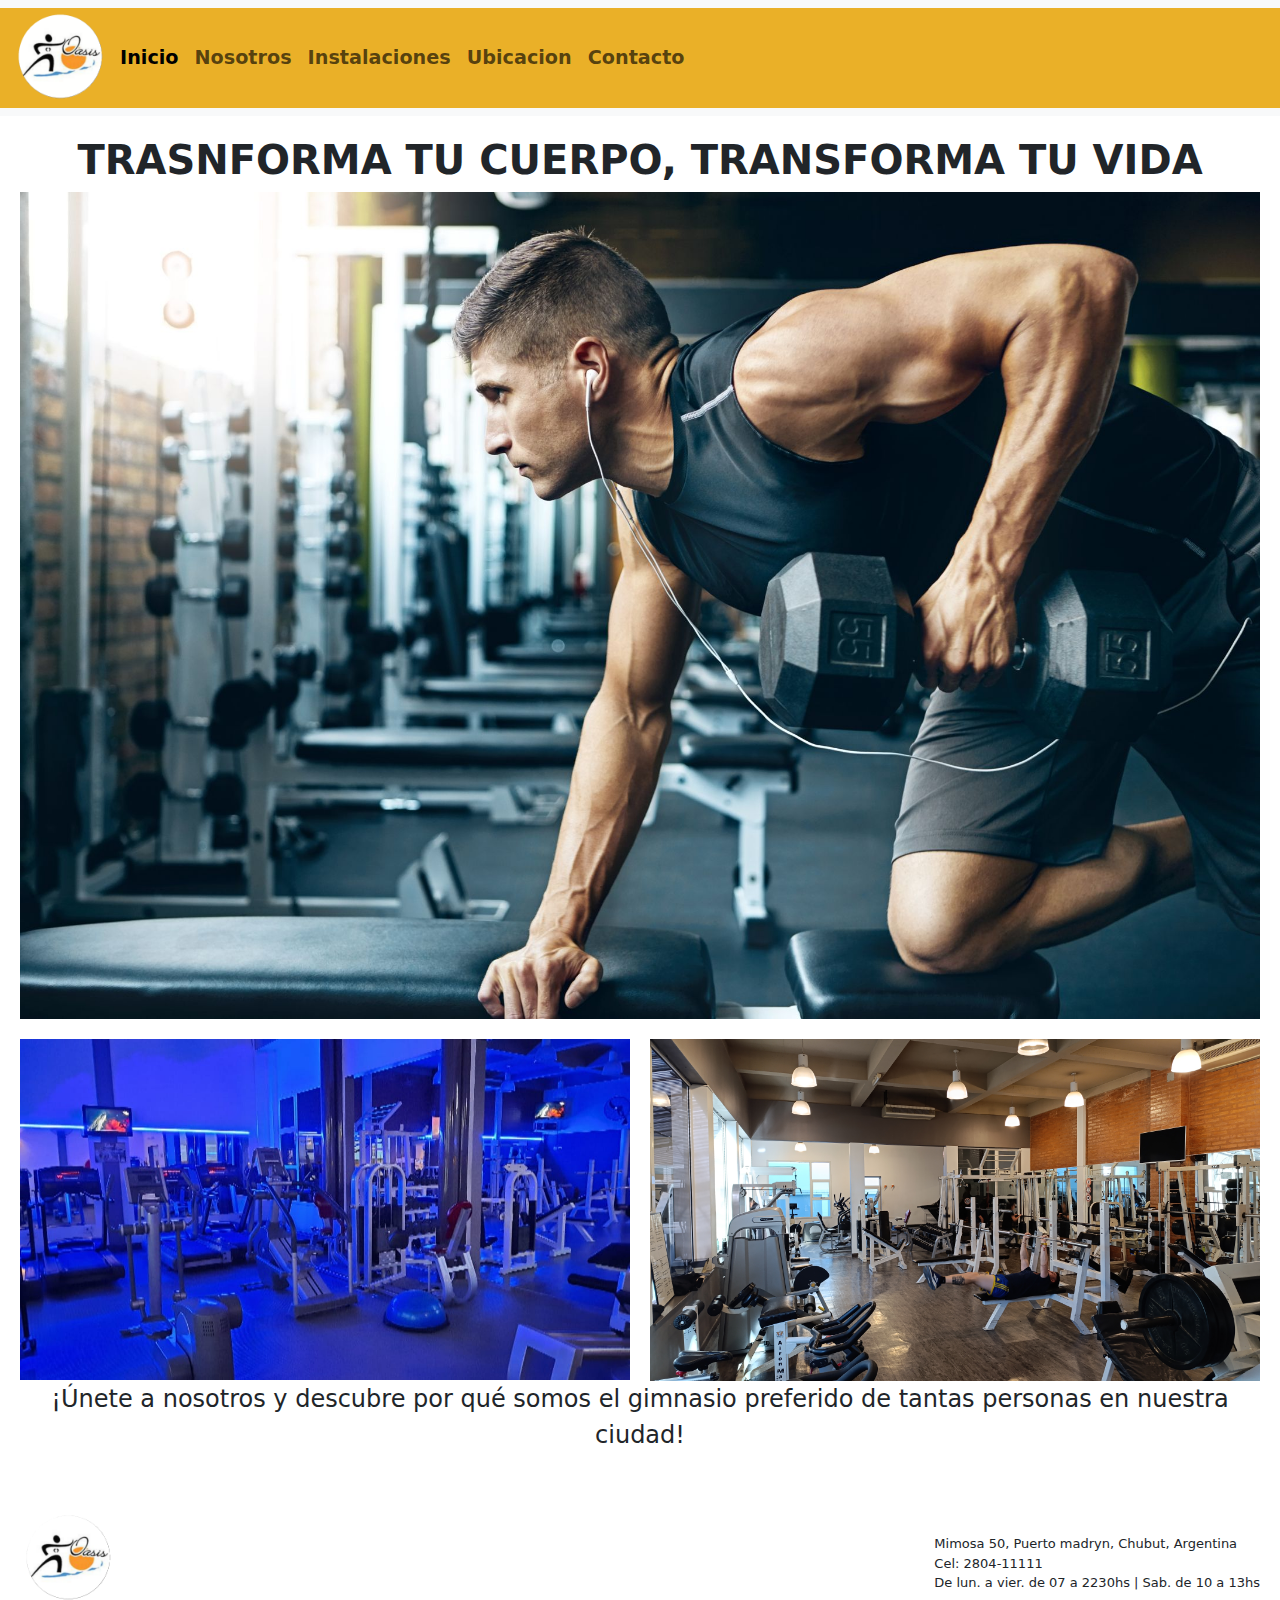
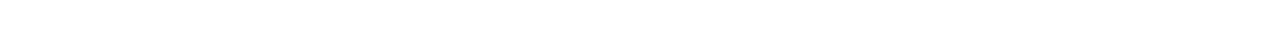
==== index.html @ 8ba61565 "primer guardado" ====
<!DOCTYPE html>
<html lang="en">
<head>
    <meta charset="UTF-8">
    <meta name="viewport" content="width=device-width, initial-scale=1.0">

    <!-- bootstrap-->
    <link href="https://cdn.jsdelivr.net/npm/bootstrap@5.3.3/dist/css/bootstrap.min.css" rel="stylesheet" integrity="sha384-QWTKZyjpPEjISv5WaRU9OFeRpok6YctnYmDr5pNlyT2bRjXh0JMhjY6hW+ALEwIH" crossorigin="anonymous">
    <!-- CSS -->
    <link rel="stylesheet" href="style.css">

    <title>Document</title>
</head>

<body>

    <!-- ACA VA EL LOGO Y EL MENU HORIZONTAL -->
    <header conteiner>

        <nav class="navbar navbar-expand-lg bg-body-tertiary">
            <div class="container-fluid">
             <section id="logosuperior">
              <img src="multimedia/logo.png">
             </section>
              <button class="navbar-toggler" type="button" data-bs-toggle="collapse" data-bs-target="#navbarNav" aria-controls="navbarNav" aria-expanded="false" aria-label="Toggle navigation">
                <span class="navbar-toggler-icon"></span>
              </button>
              <div class="collapse navbar-collapse" id="navbarNav">
                <ul class="navbar-nav">
                  <li class="nav-item">

                    <a class="nav-link active" aria-current="page" href="#">Inicio</a>
                  </li>
                  <li class="nav-item">
                    <a class="nav-link" href="pages/nosotros.html">Nosotros</a>
                  </li>
                  <li class="nav-item">
                    <a class="nav-link" href="pages/instalaciones.html">Instalaciones</a>
                  </li>
                  <li class="nav-item">
                    <a class="nav-link" href="pages/ubicacion.html">Ubicacion</a>
                  </li>
                  <li class="nav-item">
                    <a class="nav-link" href="pages/contacto.html">Contacto</a>
                  </li>
                </ul>
              </div>
            </div>
          </nav>
    </header>
 

    
    <main>
      <!-- ACA VA EL TITULO -->
      <h1> TRASNFORMA TU CUERPO, TRANSFORMA TU VIDA </h1> 
      
      <section id="portada-conteiner">
        <section class="imagenportada">
         <img src="multimedia/hombre-entrenando.jpg" alt="imagen del gimnasio" class="foto1">
        </section>
      
        <section class="inferiorbody">
         <img src="multimedia/cadioazul.jpg" alt="imagen de la sala cardiovascular" class="foto2">
         <img src="multimedia/salonmusculacion.jpg" alt="imagen bicicletas" class="foto3">
        </section>
      </section>

      <!-- ACA VA UNA FRASE DE BAJO DE LAS FOTOS-->
      <section class="FRASE">
         <p> ¡Únete a nosotros y descubre por qué somos el gimnasio preferido de tantas personas en nuestra ciudad!</p>
      </section> 

    


    </main>    

    

   <!-- ACA VA EL LOGO Y LOS DATOS DE DIRECCION, TELEFONO Y HORARIOS -->
    <footer>
        <section id="logo">
         <img src="multimedia/logo.png" alt="imagen del logo">
        </section>
    
      <section id="informacion"> 
         <P> Mimosa 50, Puerto madryn, Chubut, Argentina <br> Cel: 2804-11111 <br> De lun. a vier. de 07 a 2230hs | Sab. de 10 a 13hs</P>
      </section>

    </footer>

  
    <!--bootstrap-->
    <script src="https://cdn.jsdelivr.net/npm/bootstrap@5.3.3/dist/js/bootstrap.bundle.min.js" integrity="sha384-YvpcrYf0tY3lHB60NNkmXc5s9fDVZLESaAA55NDzOxhy9GkcIdslK1eN7N6jIeHz" crossorigin="anonymous"></script>

</body>
</html>
---- style.css ----
/* reseteo de margenes  */
*{ 
    margin: 0;
    padding: 0;
}


/* Header */

.container-fluid {
    background-color: #eab028;
    display: flex;
    flex-wrap: wrap;
}

.navbar-nav {font-size: larger;
    font-weight:bold;  
}

header #logosuperior img {max-height: 100px;}
  

    
/* body */

main {
    padding: 20px;
}
     
h1 { text-align: center;
font-weight: 800;}
h2 { text-align: center;}
h3 {text-decoration: none;}



#portada-conteiner {
display: grid;
grid-template-columns: 1fr;
grid-template-rows: auto auto;
gap: 20px;
}


.foto1 {width: 100%;
height: auto;}
.foto2 {width: 100%;
height: auto;}
.foto3 {width: 100%;
height: auto;}

.inferiorbody {
    display: grid;
    grid-template-columns: 1fr 1fr;
    gap: 20px;

    width: 100%;
    height: auto;

}


main section p { 
    text-align: center;
    font-weight: 500;
    font-size: x-large;
}

/* Nosotros  */

#nosotros-conteiner {background-color: black;}
.nosotros-titulo {color: #eab028;}

.casa { 
    width: 100%;
}

.historia {
    text-align: justify;
    font-weight: 500;
    font-size: x-large;
    padding: 20px;
    color: #eab028;

}

/* Carousel */

.carousel {margin: 20px auto;
max-width: 80%;       
}

.carousel-inner img {
    max-height: 400px;
    object-fit: cover;
}


/* Ubicacion */

#ubicacion-conteiner {
    display:flex;
    flex-direction: column;
    background-color: black;
}

.mapa {display: flex;
justify-content: center; }

.ubicacion p {text-align: center;
color: #eab028;
}

.titulo-ubicacion { color:#eab028 ;}


/* Contacto */

#contacto-conteiner {
    display: flex;
    flex-flow: row wrap;
    justify-content: space-between;
    padding-bottom: 240px;
    padding-left: 20px;
    padding-right: 20px;
    padding-top: 100px;
  

}

.whatsapp {
 padding: 40px;
 background-color:#eab028;
 border: 4px black solid;
}


.instagram{
    padding: 40px;
    background-color: #eab028;
    border: 4px black solid;
}

.email {
    padding: 40px;
    background-color: #eab028;
    border: 4px black solid;
}

/* PIE DE PAGINAA */

footer {
display: flex;
justify-content: space-between;
align-items: flex-end;
padding: 20px;

}

footer #informacion {font-size: small;}

footer #logo img { max-height: 100px}
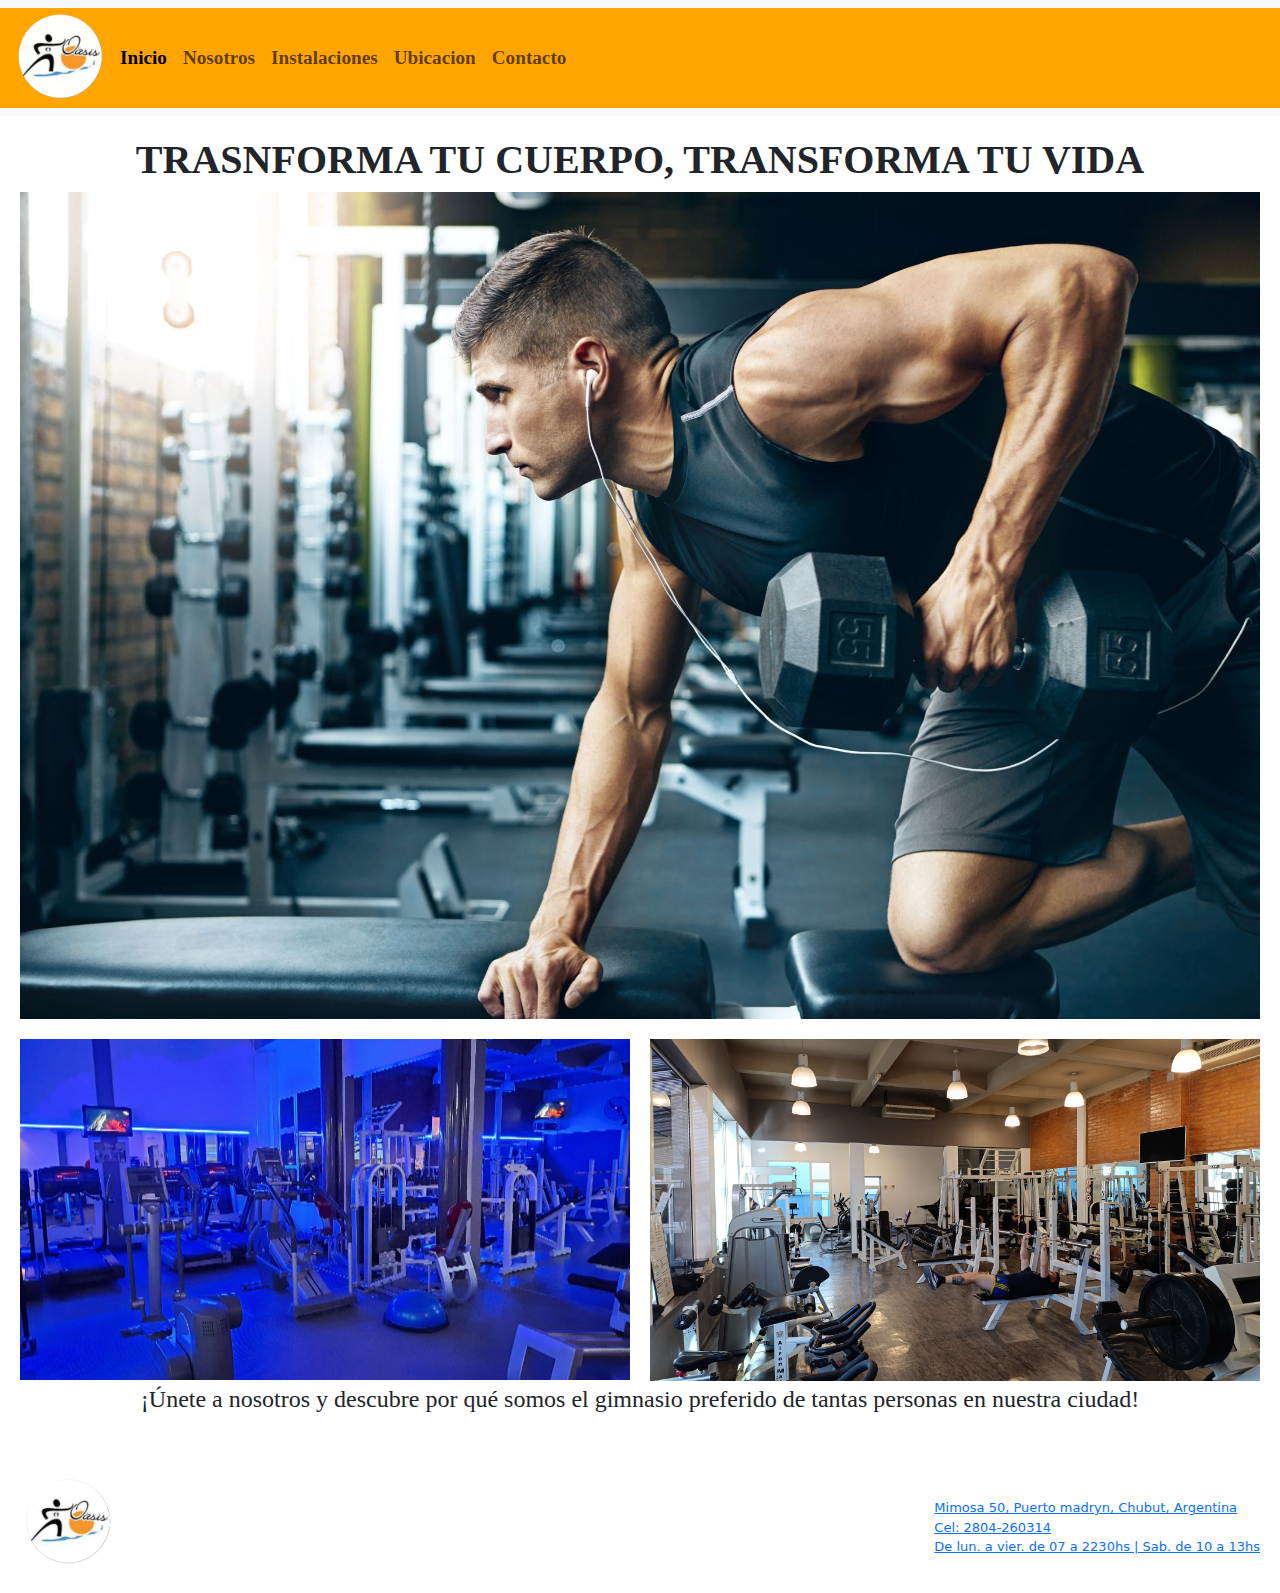
==== commit d4dd39e4: "3er entrega casi terminado" ====
--- a/index.html
+++ b/index.html
@@ -7,7 +7,7 @@
     <!-- bootstrap-->
     <link href="https://cdn.jsdelivr.net/npm/bootstrap@5.3.3/dist/css/bootstrap.min.css" rel="stylesheet" integrity="sha384-QWTKZyjpPEjISv5WaRU9OFeRpok6YctnYmDr5pNlyT2bRjXh0JMhjY6hW+ALEwIH" crossorigin="anonymous">
     <!-- CSS -->
-    <link rel="stylesheet" href="style.css">
+    <link rel="stylesheet" href="./CSS/styles.css">
 
     <title>Document</title>
 </head>
@@ -20,7 +20,8 @@
         <nav class="navbar navbar-expand-lg bg-body-tertiary">
             <div class="container-fluid">
              <section id="logosuperior">
-              <img src="multimedia/logo.png">
+              <a href="index.html">
+              <img src="multimedia/logo.png" alt="imagen del logo">
              </section>
               <button class="navbar-toggler" type="button" data-bs-toggle="collapse" data-bs-target="#navbarNav" aria-controls="navbarNav" aria-expanded="false" aria-label="Toggle navigation">
                 <span class="navbar-toggler-icon"></span>
@@ -80,12 +81,15 @@
 
    <!-- ACA VA EL LOGO Y LOS DATOS DE DIRECCION, TELEFONO Y HORARIOS -->
     <footer>
+      <section class="footer-conteiner">
         <section id="logo">
-         <img src="multimedia/logo.png" alt="imagen del logo">
+          <a href="index.html">
+          <img src="multimedia/logo.png" alt="imagen del logo">
         </section>
     
-      <section id="informacion"> 
-         <P> Mimosa 50, Puerto madryn, Chubut, Argentina <br> Cel: 2804-11111 <br> De lun. a vier. de 07 a 2230hs | Sab. de 10 a 13hs</P>
+        <section id="informacion"> 
+         <P> Mimosa 50, Puerto madryn, Chubut, Argentina <br> Cel: 2804-260314 <br> De lun. a vier. de 07 a 2230hs | Sab. de 10 a 13hs</P>
+        </section>
       </section>
 
     </footer>
--- a/CSS/styles.css
+++ b/CSS/styles.css
@@ -0,0 +1,184 @@
+.box {
+  width: 200px;
+  height: 100px;
+  border: 1px solid black;
+  border-radius: 5px;
+}
+
+/* reseteo de margenes  */
+* {
+  margin: 0;
+  padding: 0;
+}
+
+/* Estilo del HEADER */
+.container-fluid {
+  background-color: orange;
+  display: flex;
+  flex-wrap: wrap;
+}
+
+.navbar-nav {
+  font-size: larger;
+  font-weight: bold;
+  font-family: "Cambria, Cochin, Georgia, Times, 'Times New Roman', serif;";
+}
+
+header #logosuperior img {
+  max-height: 100px;
+}
+
+/* Estilo main */
+main {
+  padding: 20px;
+}
+
+h1 {
+  text-align: center;
+  font-weight: 800;
+  font-family: "Gill Sans', 'Gill Sans MT', Calibri, 'Trebuchet MS', sans-serif";
+}
+
+#portada-conteiner {
+  display: grid;
+  grid-template-columns: 1fr;
+  grid-template-rows: auto auto;
+  gap: 20px;
+}
+
+.foto1 {
+  width: 100%;
+  height: auto;
+}
+
+.foto2 {
+  width: 100%;
+  height: auto;
+}
+
+.foto3 {
+  width: 100%;
+  height: auto;
+}
+
+.inferiorbody {
+  display: grid;
+  grid-template-columns: 1fr 1fr;
+  gap: 20px;
+  width: 100%;
+  height: auto;
+}
+
+main section p {
+  text-align: center;
+  font-weight: 500;
+  font-size: x-large;
+  font-family: "nunito";
+}
+
+/* NOSOTROS */
+#nosotros-conteiner {
+  background-color: black;
+}
+
+.nosotros-titulo {
+  color: orange;
+}
+
+.casa {
+  width: 100%;
+}
+
+.historia {
+  text-align: justify;
+  font-weight: 500;
+  font-size: x-large;
+  padding: 20px;
+  color: orange;
+}
+
+/* Estilo de Carousel */
+.carousel {
+  margin: 20px auto;
+  max-width: 80%;
+}
+
+.carousel-inner img {
+  max-height: 400px 200px;
+  object-fit: cover;
+}
+
+/* Estilo de ubicacion */
+#ubicacion-conteiner {
+  display: flex;
+  flex-direction: column;
+  background-color: black;
+}
+
+.mapa {
+  display: flex;
+  justify-content: center;
+}
+
+.ubicacion p {
+  text-align: center;
+  color: #eab028;
+}
+
+.titulo-ubicacion {
+  color: orange;
+}
+
+/* Contacto */
+.box {
+  width: 200px;
+  height: 100px;
+  border: 1px solid black;
+  border-radius: 5px;
+}
+
+#contacto-conteiner {
+  display: flex;
+  flex-flow: row wrap;
+  justify-content: space-between;
+  padding-bottom: 240px;
+  padding-left: 20px;
+  padding-right: 20px;
+  padding-top: 100px;
+}
+
+.whatsapp {
+  padding: 60px;
+  background-color: orange;
+  border: 4px black solid;
+}
+
+.instagram {
+  padding: 60px;
+  background-color: orange;
+  border: 4px black solid;
+}
+
+.email {
+  padding: 60px;
+  background-color: orange;
+  border: 4px black solid;
+}
+
+/* PIE DE PAGINAA */
+.footer-conteiner {
+  display: flex;
+  justify-content: space-between;
+  align-items: flex-end;
+  padding: 20px;
+}
+
+footer #informacion {
+  font-size: small;
+}
+
+footer #logo img {
+  max-height: 100px;
+}
+
+/*# sourceMappingURL=styles.css.map */
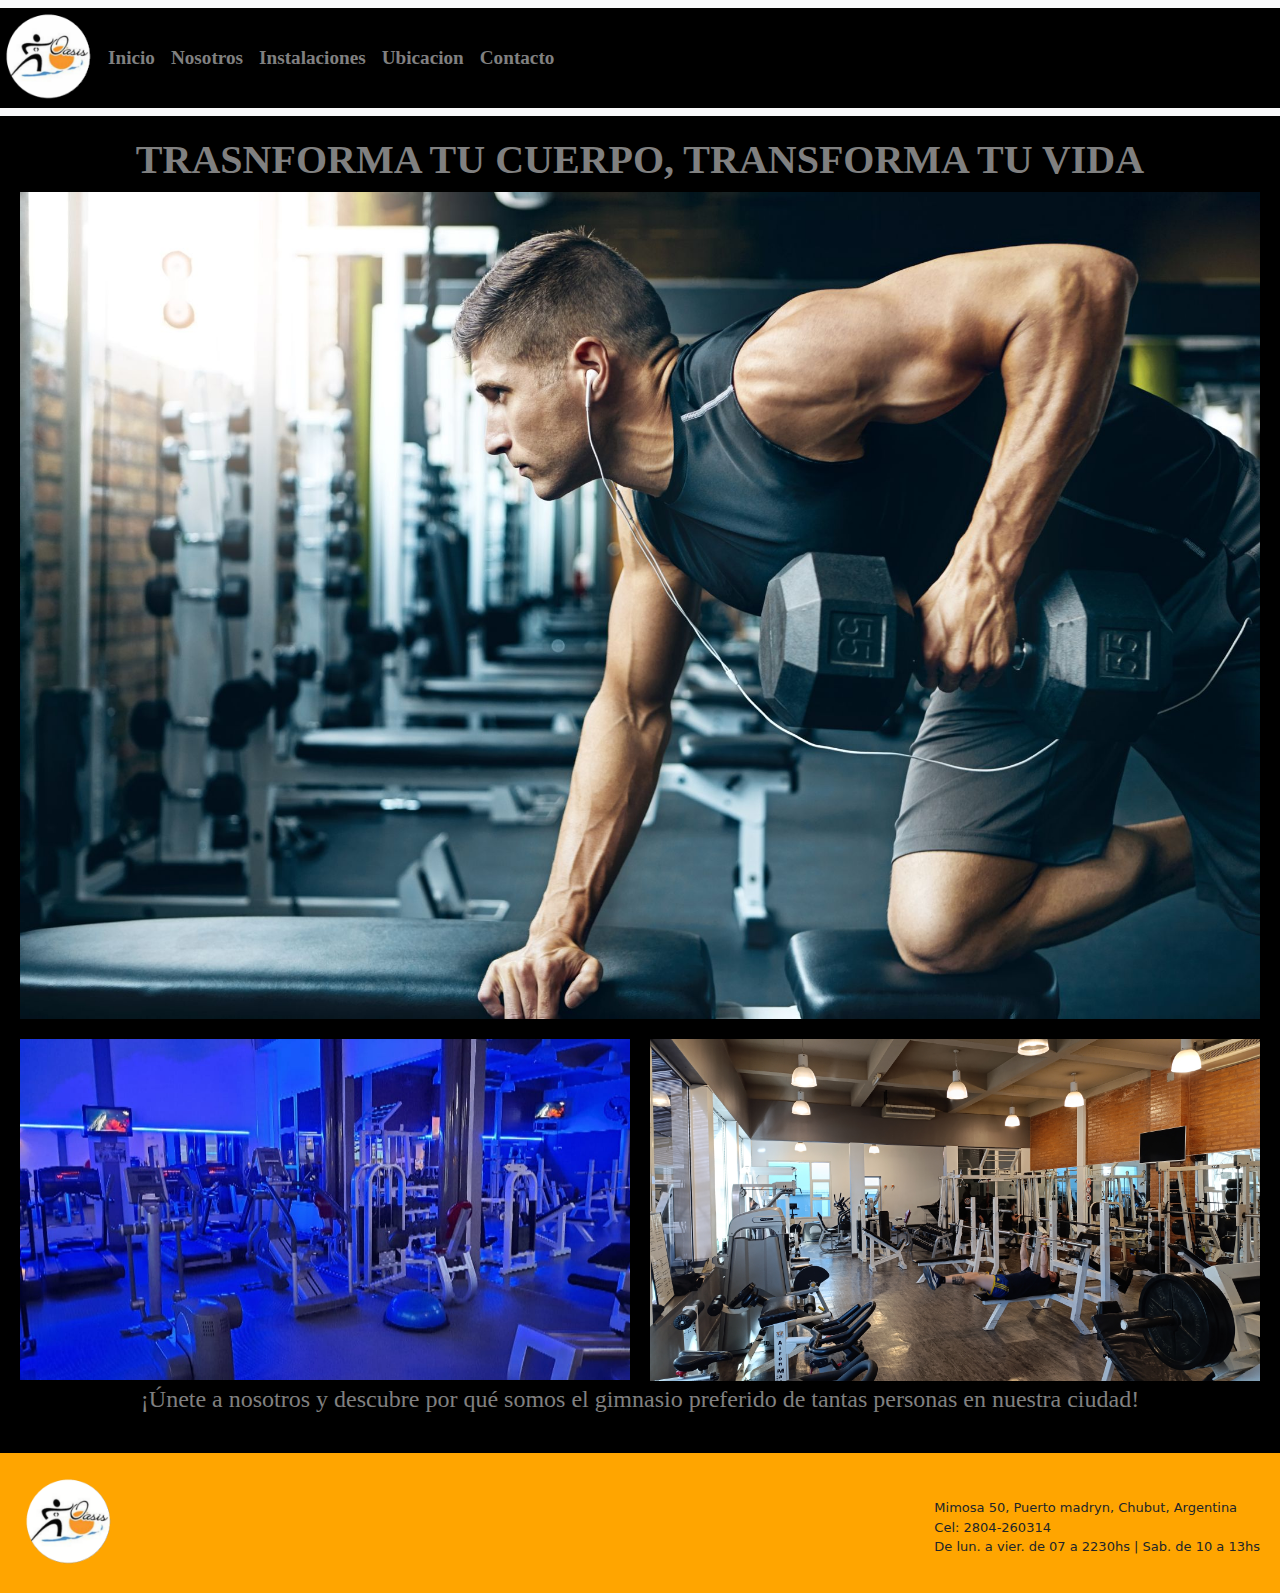
==== commit 513d5fde: "proyecto en fase final" ====
--- a/index.html
+++ b/index.html
@@ -15,22 +15,24 @@
 <body>
 
     <!-- ACA VA EL LOGO Y EL MENU HORIZONTAL -->
-    <header conteiner>
+    
+      <header>
+       <section class="header-conteiner">
 
         <nav class="navbar navbar-expand-lg bg-body-tertiary">
             <div class="container-fluid">
+
              <section id="logosuperior">
-              <a href="index.html">
-              <img src="multimedia/logo.png" alt="imagen del logo">
+              <a href="index.html"> <img src="multimedia/logo.png" alt="imagen del logo"></a>
              </section>
+
               <button class="navbar-toggler" type="button" data-bs-toggle="collapse" data-bs-target="#navbarNav" aria-controls="navbarNav" aria-expanded="false" aria-label="Toggle navigation">
                 <span class="navbar-toggler-icon"></span>
               </button>
               <div class="collapse navbar-collapse" id="navbarNav">
                 <ul class="navbar-nav">
                   <li class="nav-item">
-
-                    <a class="nav-link active" aria-current="page" href="#">Inicio</a>
+                    <a class="nav-link" aria-current="page" href="#">Inicio</a>
                   </li>
                   <li class="nav-item">
                     <a class="nav-link" href="pages/nosotros.html">Nosotros</a>
@@ -47,8 +49,10 @@
                 </ul>
               </div>
             </div>
-          </nav>
-    </header>
+        </nav>
+       </section>  
+      </header>
+    
  
 
     
@@ -83,8 +87,7 @@
     <footer>
       <section class="footer-conteiner">
         <section id="logo">
-          <a href="index.html">
-          <img src="multimedia/logo.png" alt="imagen del logo">
+          <a href="index.html"> <img src="multimedia/logo.png" alt="imagen del logo"></a>
         </section>
     
         <section id="informacion"> 
--- a/CSS/styles.css
+++ b/CSS/styles.css
@@ -1,8 +1,7 @@
-.box {
-  width: 200px;
-  height: 100px;
-  border: 1px solid black;
-  border-radius: 5px;
+.box, .instagram, .whatsapp {
+  cursor: pointer;
+  margin: 0 auto;
+  width: 100px;
 }
 
 /* reseteo de margenes  */
@@ -13,9 +12,11 @@
 
 /* Estilo del HEADER */
 .container-fluid {
-  background-color: orange;
+  background-color: black;
   display: flex;
   flex-wrap: wrap;
+  padding: 0;
+  margin: 0;
 }
 
 .navbar-nav {
@@ -24,19 +25,37 @@
   font-family: "Cambria, Cochin, Georgia, Times, 'Times New Roman', serif;";
 }
 
-header #logosuperior img {
+.nav-link {
+  color: #808080;
+}
+
+.nav-link:hover {
+  color: orange;
+}
+
+.header-conteiner #logosuperior img {
   max-height: 100px;
+}
+
+.navbar-toggler-icon {
+  color: gray;
+}
+
+.navbar-toggler {
+  color: orange;
 }
 
 /* Estilo main */
 main {
   padding: 20px;
+  background-color: black;
 }
 
 h1 {
   text-align: center;
   font-weight: 800;
   font-family: "Gill Sans', 'Gill Sans MT', Calibri, 'Trebuchet MS', sans-serif";
+  color: grey;
 }
 
 #portada-conteiner {
@@ -74,6 +93,7 @@
   font-weight: 500;
   font-size: x-large;
   font-family: "nunito";
+  color: grey;
 }
 
 /* NOSOTROS */
@@ -97,6 +117,10 @@
   color: orange;
 }
 
+#instalaciones-conteiner {
+  background-color: black;
+}
+
 /* Estilo de Carousel */
 .carousel {
   margin: 20px auto;
@@ -129,48 +153,86 @@
   color: orange;
 }
 
-/* Contacto */
-.box {
-  width: 200px;
-  height: 100px;
-  border: 1px solid black;
-  border-radius: 5px;
+/* Estilo de Contacto */
+.box, .instagram, .whatsapp {
+  cursor: pointer;
+  margin: 0 auto;
+  width: 100px;
 }
 
 #contacto-conteiner {
-  display: flex;
-  flex-flow: row wrap;
+  background-color: black;
+}
+
+form {
+  margin: 0 auto;
+  width: 400px;
+  padding: 1em;
+  border: 2px solid #ccc;
+  border-radius: 1em;
+  background-color: orange;
+}
+
+ul {
+  list-style: none;
+  padding: 0;
+  margin: 0;
+}
+
+form li {
+  margin-top: 1em;
+}
+
+label {
+  display: inline-block;
+  width: 90px;
+  text-align: right;
+}
+
+input,
+textarea {
+  font: 1em sans-serif;
+  width: 300px;
+  box-sizing: border-box;
+  border: 1px solid #999;
+}
+
+input:focus,
+textarea:focus {
+  border-color: #000;
+}
+
+textarea {
+  vertical-align: top;
+  height: 5em;
+}
+
+.button {
+  padding-left: 90px;
+  margin-left: 0.5em;
+  list-style: none;
+}
+
+.redes {
+  margin: 5pc;
+  display: flex;
   justify-content: space-between;
-  padding-bottom: 240px;
-  padding-left: 20px;
-  padding-right: 20px;
-  padding-top: 100px;
-}
-
-.whatsapp {
-  padding: 60px;
-  background-color: orange;
-  border: 4px black solid;
-}
-
-.instagram {
-  padding: 60px;
-  background-color: orange;
-  border: 4px black solid;
-}
-
-.email {
-  padding: 60px;
-  background-color: orange;
-  border: 4px black solid;
-}
-
+  align-items: flex-end;
+  padding: 20px;
+}
+
+/*@media (max-width:700ox) {
+    #contacto-conteiner {
+        flex-direction: column;
+
+}}*/
 /* PIE DE PAGINAA */
 .footer-conteiner {
   display: flex;
   justify-content: space-between;
   align-items: flex-end;
   padding: 20px;
+  background-color: orange;
 }
 
 footer #informacion {
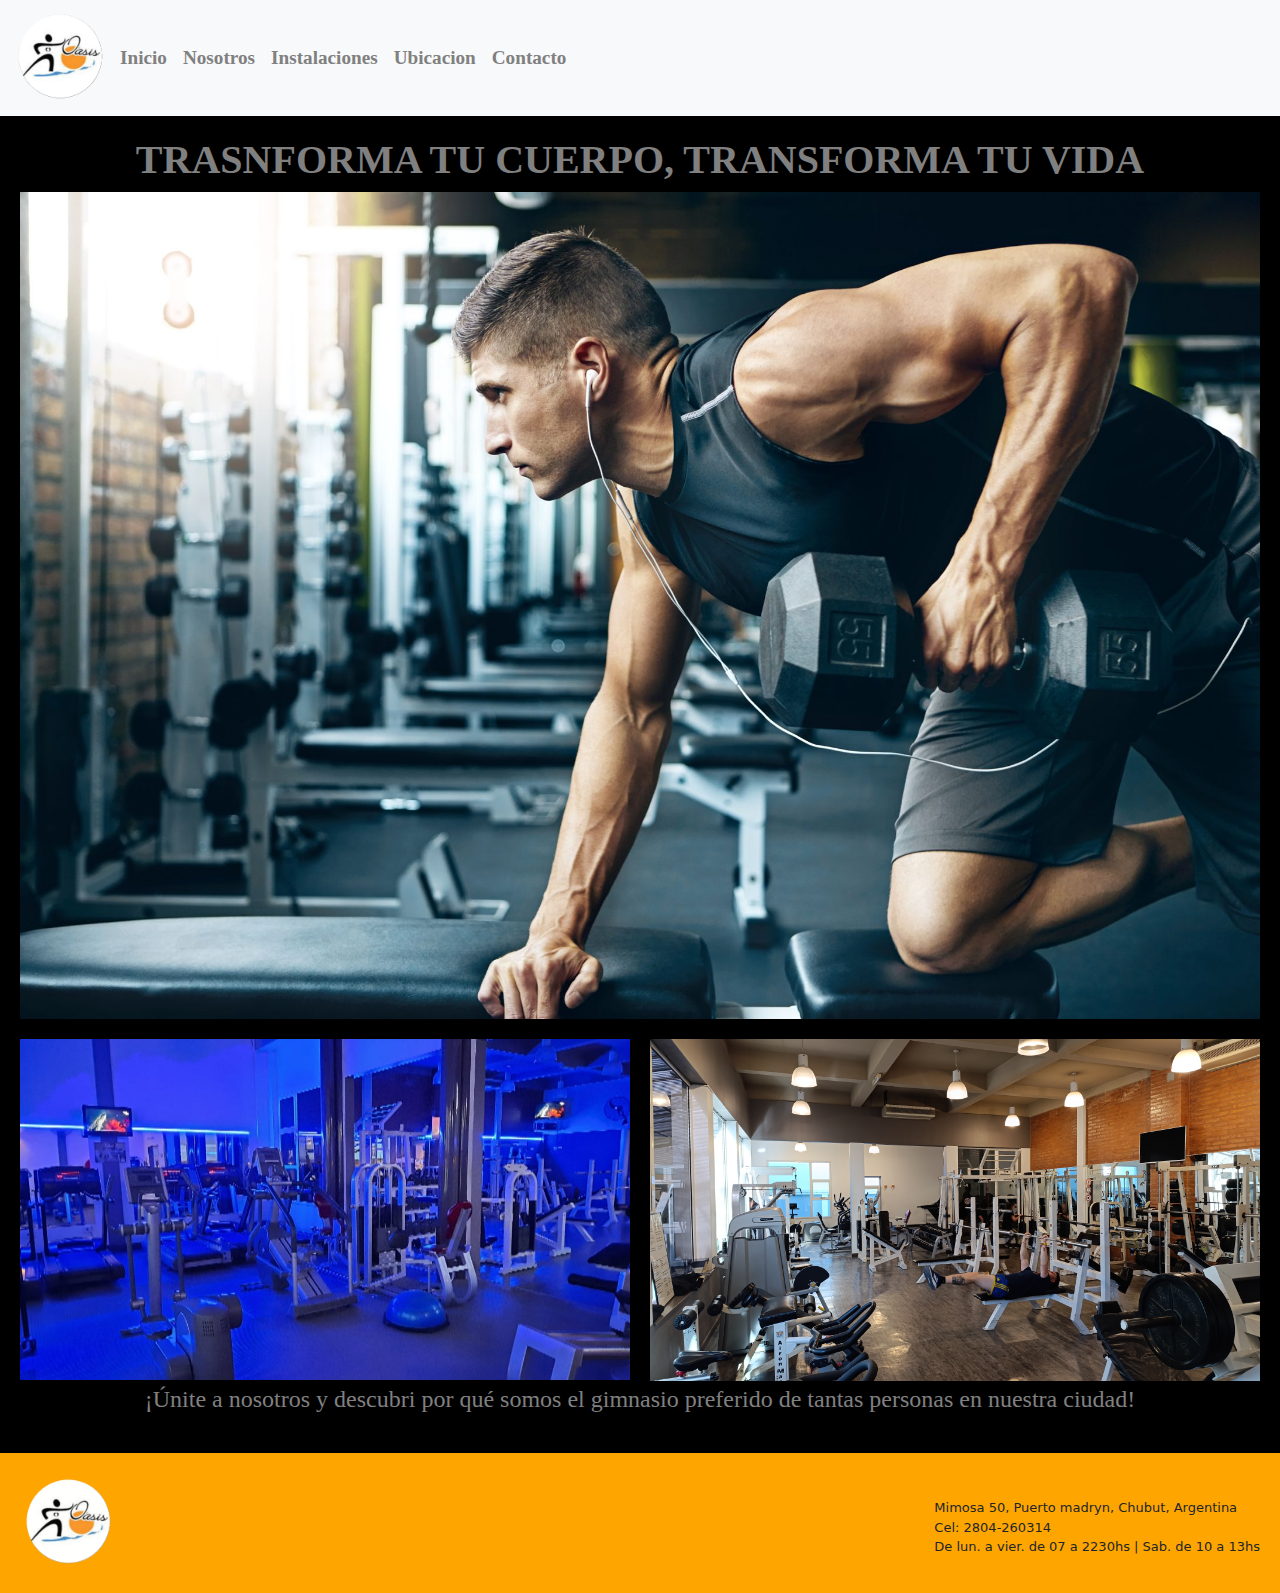
==== commit cef4681a: "cambios en la navbar y ajustes de margin" ====
--- a/index.html
+++ b/index.html
@@ -73,7 +73,7 @@
 
       <!-- ACA VA UNA FRASE DE BAJO DE LAS FOTOS-->
       <section class="FRASE">
-         <p> ¡Únete a nosotros y descubre por qué somos el gimnasio preferido de tantas personas en nuestra ciudad!</p>
+         <p> ¡Únite a nosotros y descubri por qué somos el gimnasio preferido de tantas personas en nuestra ciudad!</p>
       </section> 
 
     
--- a/CSS/styles.css
+++ b/CSS/styles.css
@@ -1,3 +1,4 @@
+@charset "UTF-8";
 .box, .instagram, .whatsapp {
   cursor: pointer;
   margin: 0 auto;
@@ -11,8 +12,7 @@
 }
 
 /* Estilo del HEADER */
-.container-fluid {
-  background-color: black;
+class\=“navbar navbar-expand-lg bg-body-tertiary p-0” .container-fluid {
   display: flex;
   flex-wrap: wrap;
   padding: 0;
@@ -118,6 +118,8 @@
 }
 
 #instalaciones-conteiner {
+  display: flex;
+  flex-direction: column;
   background-color: black;
 }
 
@@ -142,6 +144,7 @@
 .mapa {
   display: flex;
   justify-content: center;
+  padding-bottom: 20px;
 }
 
 .ubicacion p {
@@ -161,6 +164,8 @@
 }
 
 #contacto-conteiner {
+  display: flex;
+  flex-direction: column;
   background-color: black;
 }
 
@@ -173,6 +178,11 @@
   background-color: orange;
 }
 
+@media only screen and (max-width: 400px) {
+  form {
+    width: 200px;
+  }
+}
 ul {
   list-style: none;
   padding: 0;
@@ -221,6 +231,10 @@
   padding: 20px;
 }
 
+.form {
+  min-width: 300px;
+}
+
 /*@media (max-width:700ox) {
     #contacto-conteiner {
         flex-direction: column;
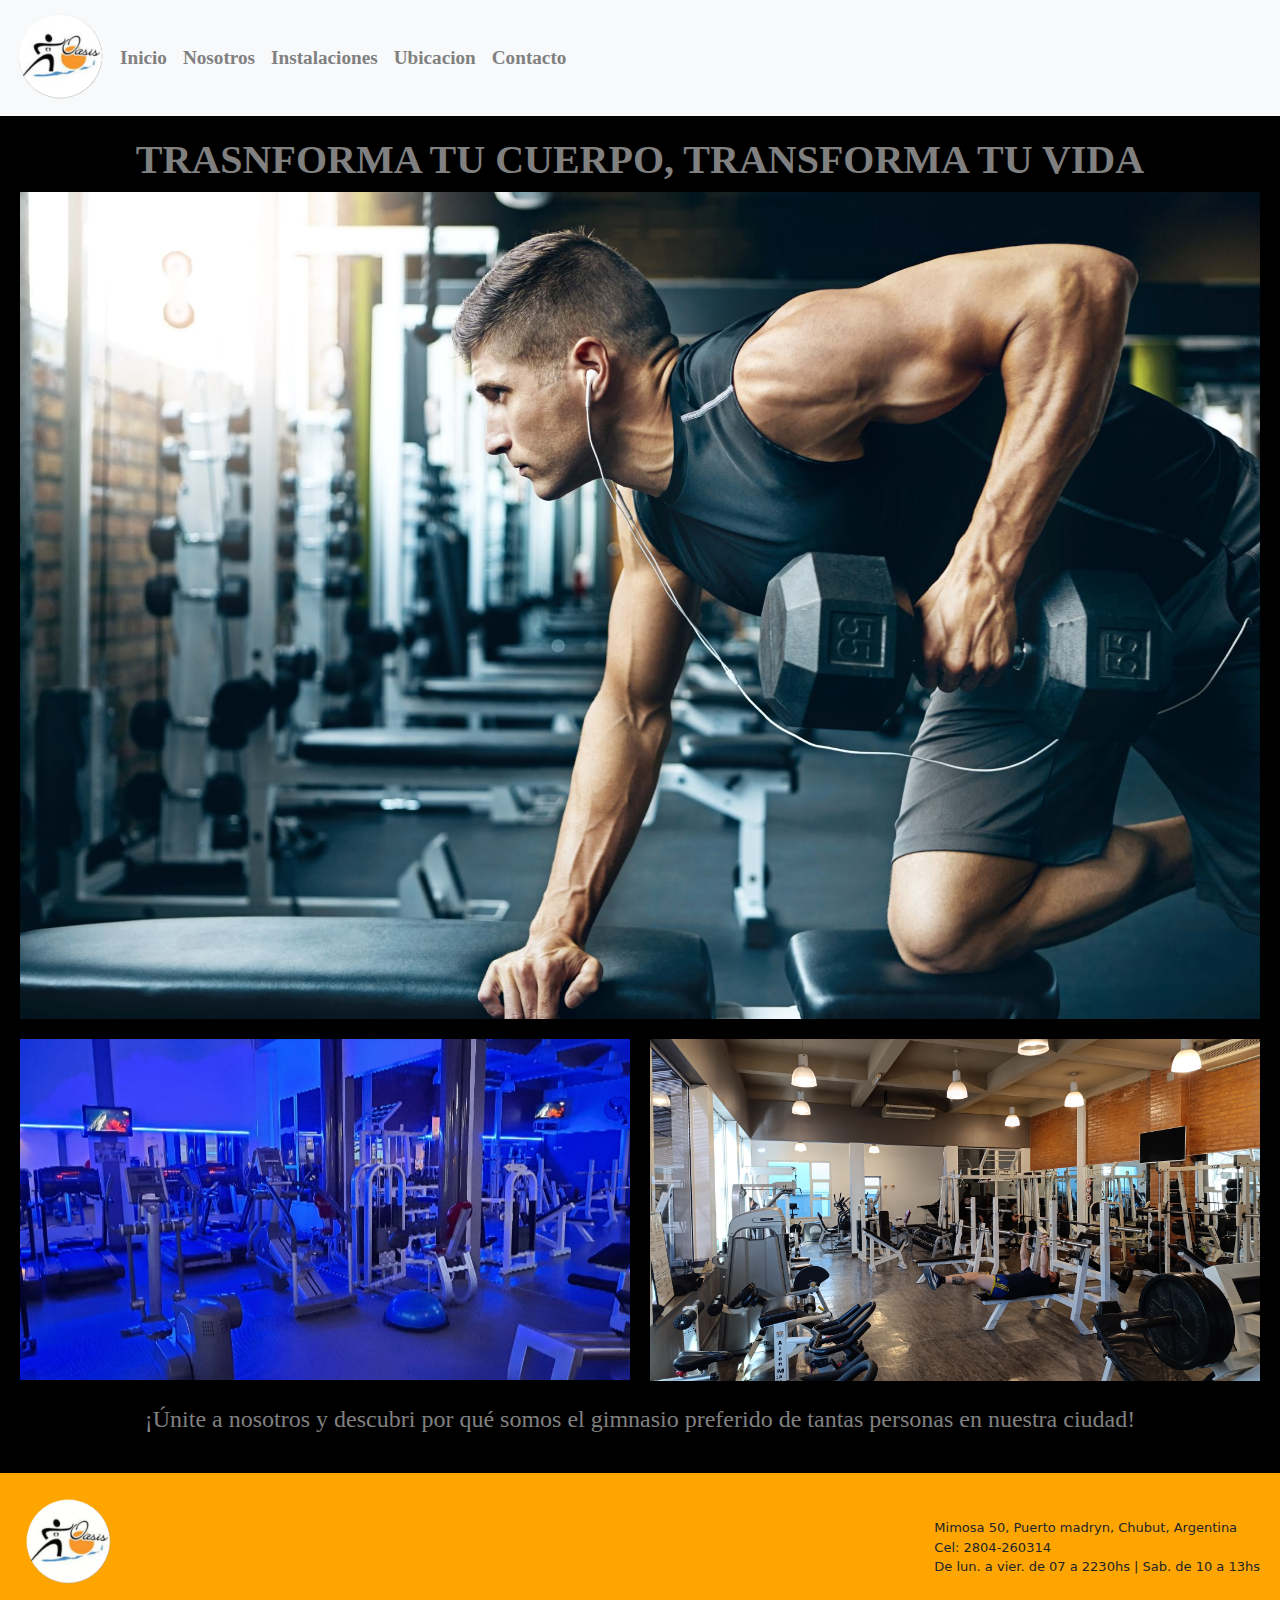
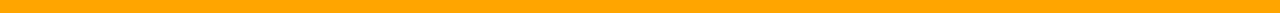
==== commit 58c1cf59: "TRABAJO FINAL FINALIZADO" ====
--- a/index.html
+++ b/index.html
@@ -1,15 +1,17 @@
 <!DOCTYPE html>
 <html lang="en">
 <head>
-    <meta charset="UTF-8">
-    <meta name="viewport" content="width=device-width, initial-scale=1.0">
-
-    <!-- bootstrap-->
-    <link href="https://cdn.jsdelivr.net/npm/bootstrap@5.3.3/dist/css/bootstrap.min.css" rel="stylesheet" integrity="sha384-QWTKZyjpPEjISv5WaRU9OFeRpok6YctnYmDr5pNlyT2bRjXh0JMhjY6hW+ALEwIH" crossorigin="anonymous">
-    <!-- CSS -->
-    <link rel="stylesheet" href="./CSS/styles.css">
-
-    <title>Document</title>
+  <meta charset="UTF-8">
+  <meta name="viewport" content="width=device-width, initial-scale=1.0">
+  <meta name= "description" content=" Descubre GYM OASIS: instalaciones modernas, entrenadores expertos y clases para todos los niveles. ¡Transforma tu cuerpo hoy!">
+  <meta name= "keywords" content="gimnasio, fuerza, musculacion">
+  <!-- bootstrap-->
+  <link href="https://cdn.jsdelivr.net/npm/bootstrap@5.3.3/dist/css/bootstrap.min.css" rel="stylesheet" integrity="sha384-QWTKZyjpPEjISv5WaRU9OFeRpok6YctnYmDr5pNlyT2bRjXh0JMhjY6hW+ALEwIH" crossorigin="anonymous">
+  <!-- CSS -->
+  <link rel="stylesheet" href="./CSS/styles.css">
+  <!-- Favicon -->
+  <link rel= "shortcut icon" href="./beltrame/multimedia/favicon.ico" type="image/x-icon">
+  <title>Inicio | Oasis</title>
 </head>
 
 <body>
--- a/CSS/styles.css
+++ b/CSS/styles.css
@@ -91,11 +91,18 @@
 main section p {
   text-align: center;
   font-weight: 500;
+  padding-top: 20px;
   font-size: x-large;
   font-family: "nunito";
   color: grey;
 }
 
+@media (max-width: 600px) {
+  .inferiorbody {
+    grid-template-columns: 1fr;
+    gap: 10px;
+  }
+}
 /* NOSOTROS */
 #nosotros-conteiner {
   background-color: black;
@@ -171,18 +178,14 @@
 
 form {
   margin: 0 auto;
-  width: 400px;
+  width: 90%;
+  max-width: 400px;
   padding: 1em;
   border: 2px solid #ccc;
   border-radius: 1em;
   background-color: orange;
 }
 
-@media only screen and (max-width: 400px) {
-  form {
-    width: 200px;
-  }
-}
 ul {
   list-style: none;
   padding: 0;
@@ -202,7 +205,7 @@
 input,
 textarea {
   font: 1em sans-serif;
-  width: 300px;
+  width: calc(100% - 110px); /* Ancho dinámico */
   box-sizing: border-box;
   border: 1px solid #999;
 }
@@ -220,7 +223,6 @@
 .button {
   padding-left: 90px;
   margin-left: 0.5em;
-  list-style: none;
 }
 
 .redes {
@@ -231,15 +233,38 @@
   padding: 20px;
 }
 
-.form {
-  min-width: 300px;
-}
-
-/*@media (max-width:700ox) {
-    #contacto-conteiner {
-        flex-direction: column;
-
-}}*/
+/* Media query para pantallas pequeñas */
+@media (max-width: 600px) {
+  form {
+    width: 100%;
+    padding: 0.5em;
+    border-radius: 0.5em;
+  }
+  label {
+    display: block;
+    width: 100%;
+    text-align: left;
+    margin-bottom: 0.5em;
+  }
+  input,
+  textarea {
+    width: 100%;
+  }
+  .button {
+    padding-left: 0;
+    margin-left: 0;
+    text-align: center;
+  }
+  .redes {
+    margin: 2pc; /* Ajustar margen para pantallas pequeñas */
+    flex-direction: row; /* Cambiar dirección a columna */
+    align-items: center; /* Centrar elementos */
+    padding: 10px; /* Ajustar padding para pantallas pequeñas */
+  }
+  .box, .whatsapp, .instagram {
+    width: 50px;
+  }
+}
 /* PIE DE PAGINAA */
 .footer-conteiner {
   display: flex;
